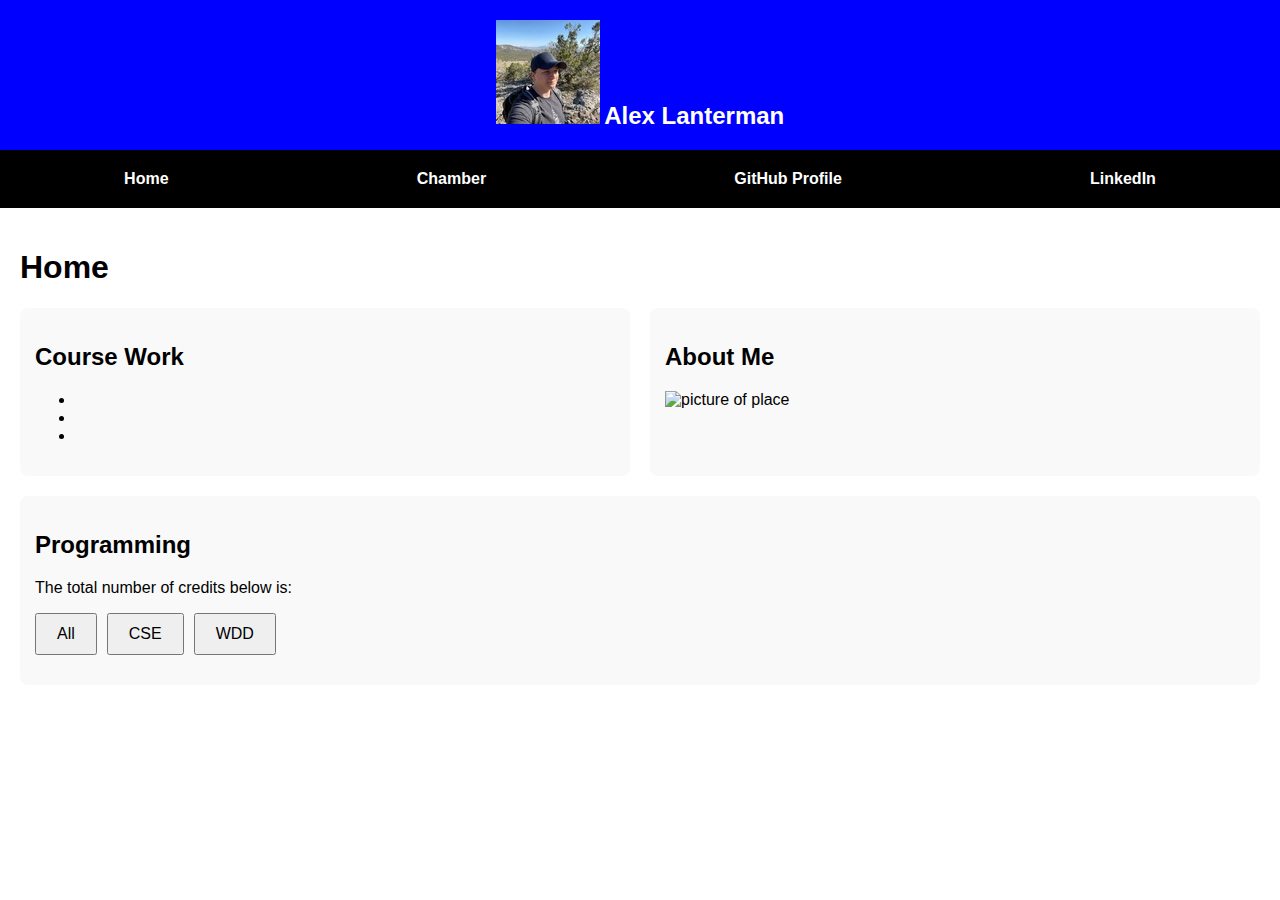
==== index.html @ c451e87f "u" ====
<!DOCTYPE html>
<html lang="en">

<head>
  <meta charset="UTF-8">
  <meta name="viewport" content="width=device-width, initial-scale=1.0">
  <meta name="description" content="Course Home Page">
  <meta name="author" content="Alex Lanterman">
  <title>Home</title>
  <link rel="stylesheet" href="styles.css">
  <script src="script.js" defer></script>
</head>
<body>
  <header>
    <img src="images/FB_PP_25per.jpg" alt="My profile picture">
    <span>Alex Lanterman</span>
  </header>

  <nav>
    <ul>
      <li><a href="index.html">Home</a></li>
      <li><a href="chamber.html">Chamber</a></li>
      <li><a href="https://github.com/xlantz">GitHub Profile</a></li>
      <li><a href="https://www.linkedin.com/in/alexander-lanterman/">LinkedIn</a></li>
    </ul>
  </nav>

  <main>
    <h1>Home</h1>
    <div class="top-sections">
      <section class="grid-item left">
        <h2>Course Work</h2>
        <ul>
          <li></li>
          <li></li>
          <li></li>
        </ul>
      </section>
      <section class="grid-item right">
        <h2>About Me</h2>
        <img src="#" alt="picture of place">
      </section>
    </div>

    <section class="grid-item programming">
      <h2>Programming</h2>
      <p>The total number of credits below is: </p>
    
      <div class="course-buttons">
        <button id="all-courses">All</button>
        <button id="wdd-courses">CSE</button>
        <button id="cse-courses">WDD</button>
      </div>

      <div id="course-list"></div>
    </section>
  </main>

  <footer>
    <p><span id="currentYear"></span></p>
    <p id="lastModified"></p>
  </footer>

</body>
</html>
---- styles.css ----
body {
  font-family: 'Arial', sans-serif;
  margin: 0;
  padding: 0;
}

header {
  text-align: center;
  background-color: blue;
  padding: 20px;
}

header img {
  height: auto;
  width: auto;
}

header span {
  color: white;
  font-size: 24px;
  font-weight: bold;
}

nav {
  background-color: black;
  padding: 10px 0;
}

nav ul {
  display: flex;
  flex-direction: column;
  list-style-type: none;
  padding: 0;
  margin: 0;
}

nav ul li {
  margin: 10px 0;
}

nav ul li a {
  text-decoration: none;
  color: white;
  font-weight: bold;
}

nav ul li a:hover {
  color: #ccc;
}

main {
  padding: 20px;
}

.top-sections {
  display: grid;
  grid-template-columns: 1fr 1fr;
  grid-gap: 20px;
}

.grid-item {
  background-color: #f9f9f9;
  padding: 15px;
  border-radius: 8px;
}

.left {
  grid-column: 1;
}

.right {
  grid-column: 2;
}

.programming {
  margin-top: 20px;
}

.course-buttons {
  display: flex;
  justify-content: flex-start;
  margin-bottom: 15px;
}

.course-buttons button {
  padding: 10px 20px;
  margin-right: 10px;
  font-size: 16px;
  cursor: pointer;
}

.course-buttons button:hover {
  background-color: #ddd;
  border: none;
}

@media screen and (min-width: 600px) {
  nav ul {
    flex-direction: row;
    justify-content: space-around;
  }
}
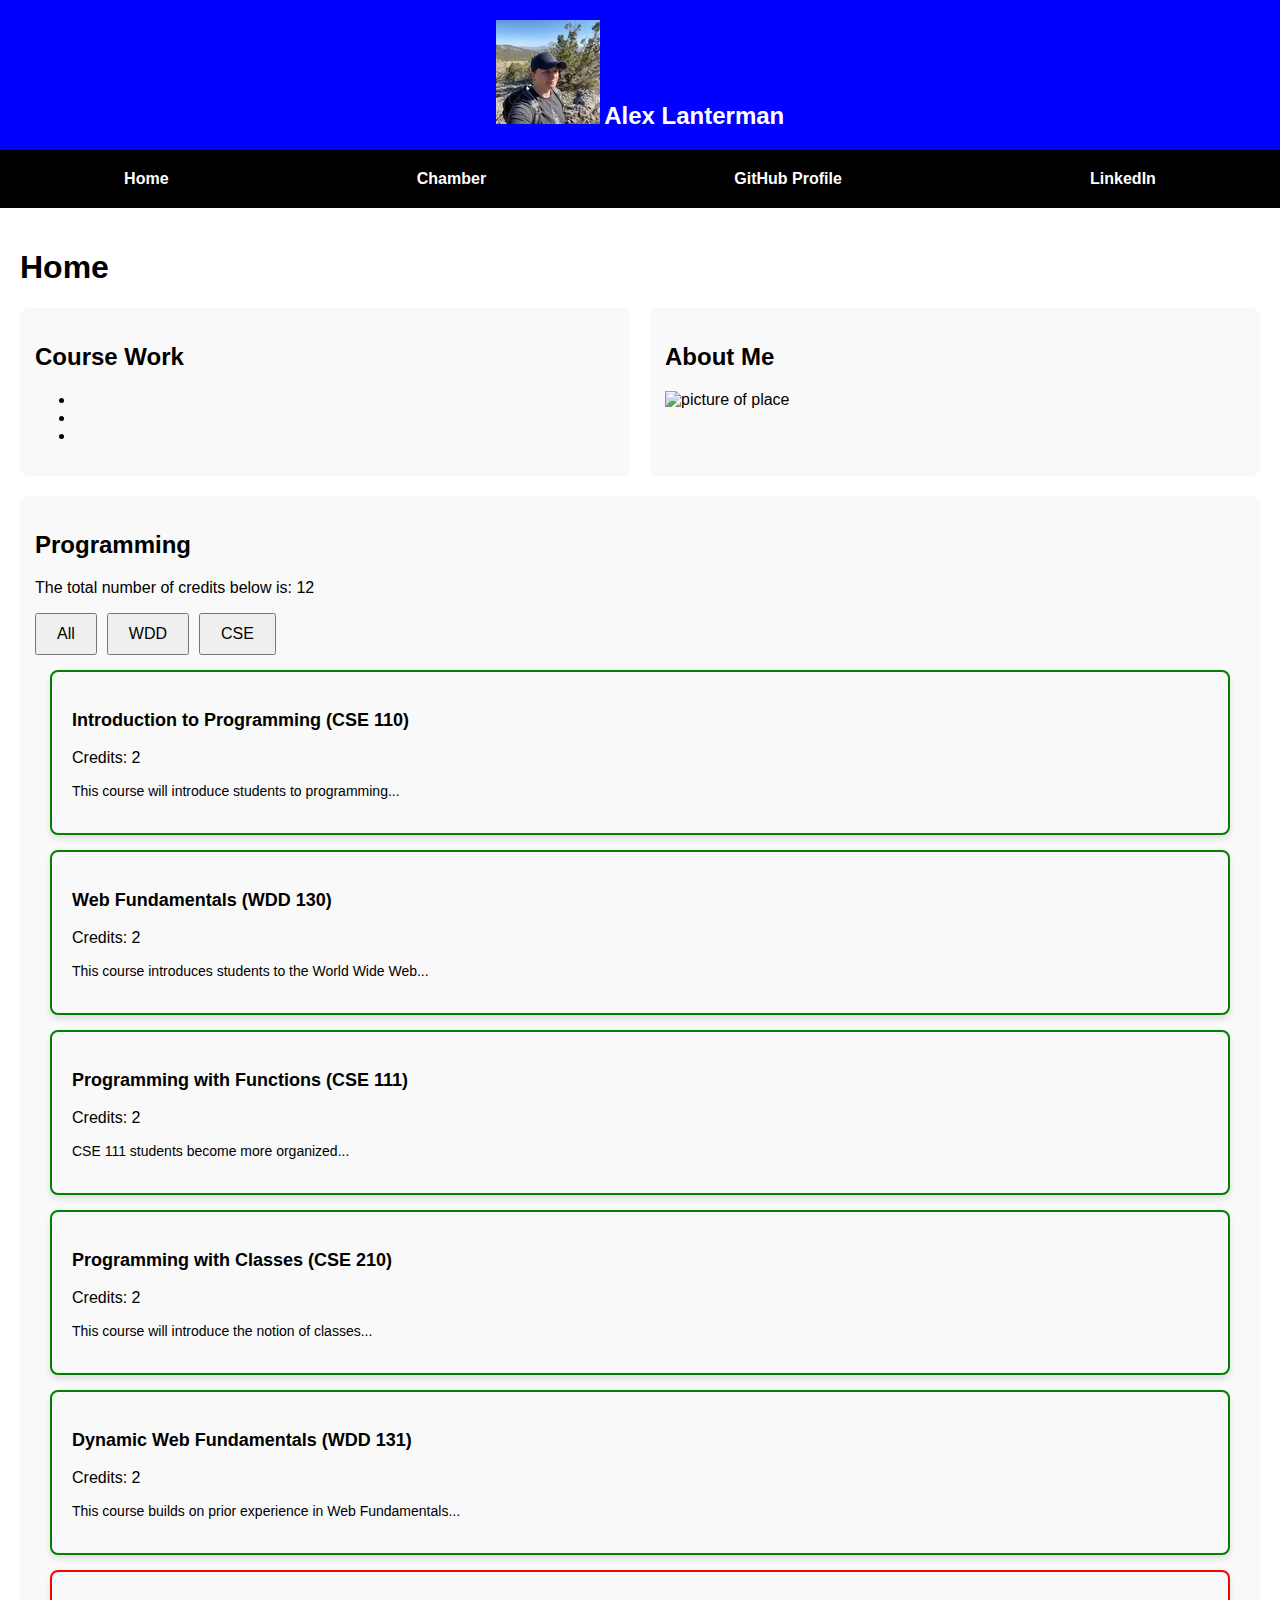
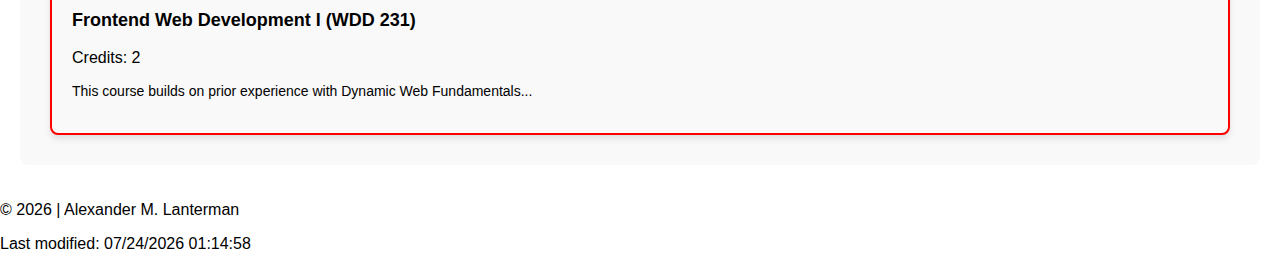
==== commit 0725257c: "update, nearly finished" ====
--- a/index.html
+++ b/index.html
@@ -44,14 +44,14 @@
 
     <section class="grid-item programming">
       <h2>Programming</h2>
-      <p>The total number of credits below is: </p>
-    
+      <p>The total number of credits below is: <span id="total-credits">0</span></p>
+  
       <div class="course-buttons">
         <button id="all-courses">All</button>
-        <button id="wdd-courses">CSE</button>
-        <button id="cse-courses">WDD</button>
+        <button id="wdd-courses">WDD</button>
+        <button id="cse-courses">CSE</button>
       </div>
-
+  
       <div id="course-list"></div>
     </section>
   </main>
--- a/styles.css
+++ b/styles.css
@@ -94,6 +94,49 @@
   border: none;
 }
 
+.course-card {
+  background-color: #f9f9f9;
+  padding: 20px;
+  margin: 15px;
+  border-radius: 8px;
+  box-shadow: 0 4px 6px rgba(0, 0, 0, 0.1);
+}
+
+.completed {
+  border: 2px solid green;
+}
+
+.not-completed {
+  border: 2px solid red;
+}
+
+.course-title {
+  font-size: 18px;
+  font-weight: bold;
+}
+
+.course-credits {
+  font-size: 16px;
+}
+
+.course-description {
+  font-size: 14px;
+  margin-top: 10px;
+}
+
+.course-buttons button {
+  padding: 10px 20px;
+  margin-right: 10px;
+  font-size: 16px;
+  cursor: pointer;
+}
+
+.course-buttons button:hover {
+  background-color: #ddd;
+  border: none;
+}
+
+
 @media screen and (min-width: 600px) {
   nav ul {
     flex-direction: row;
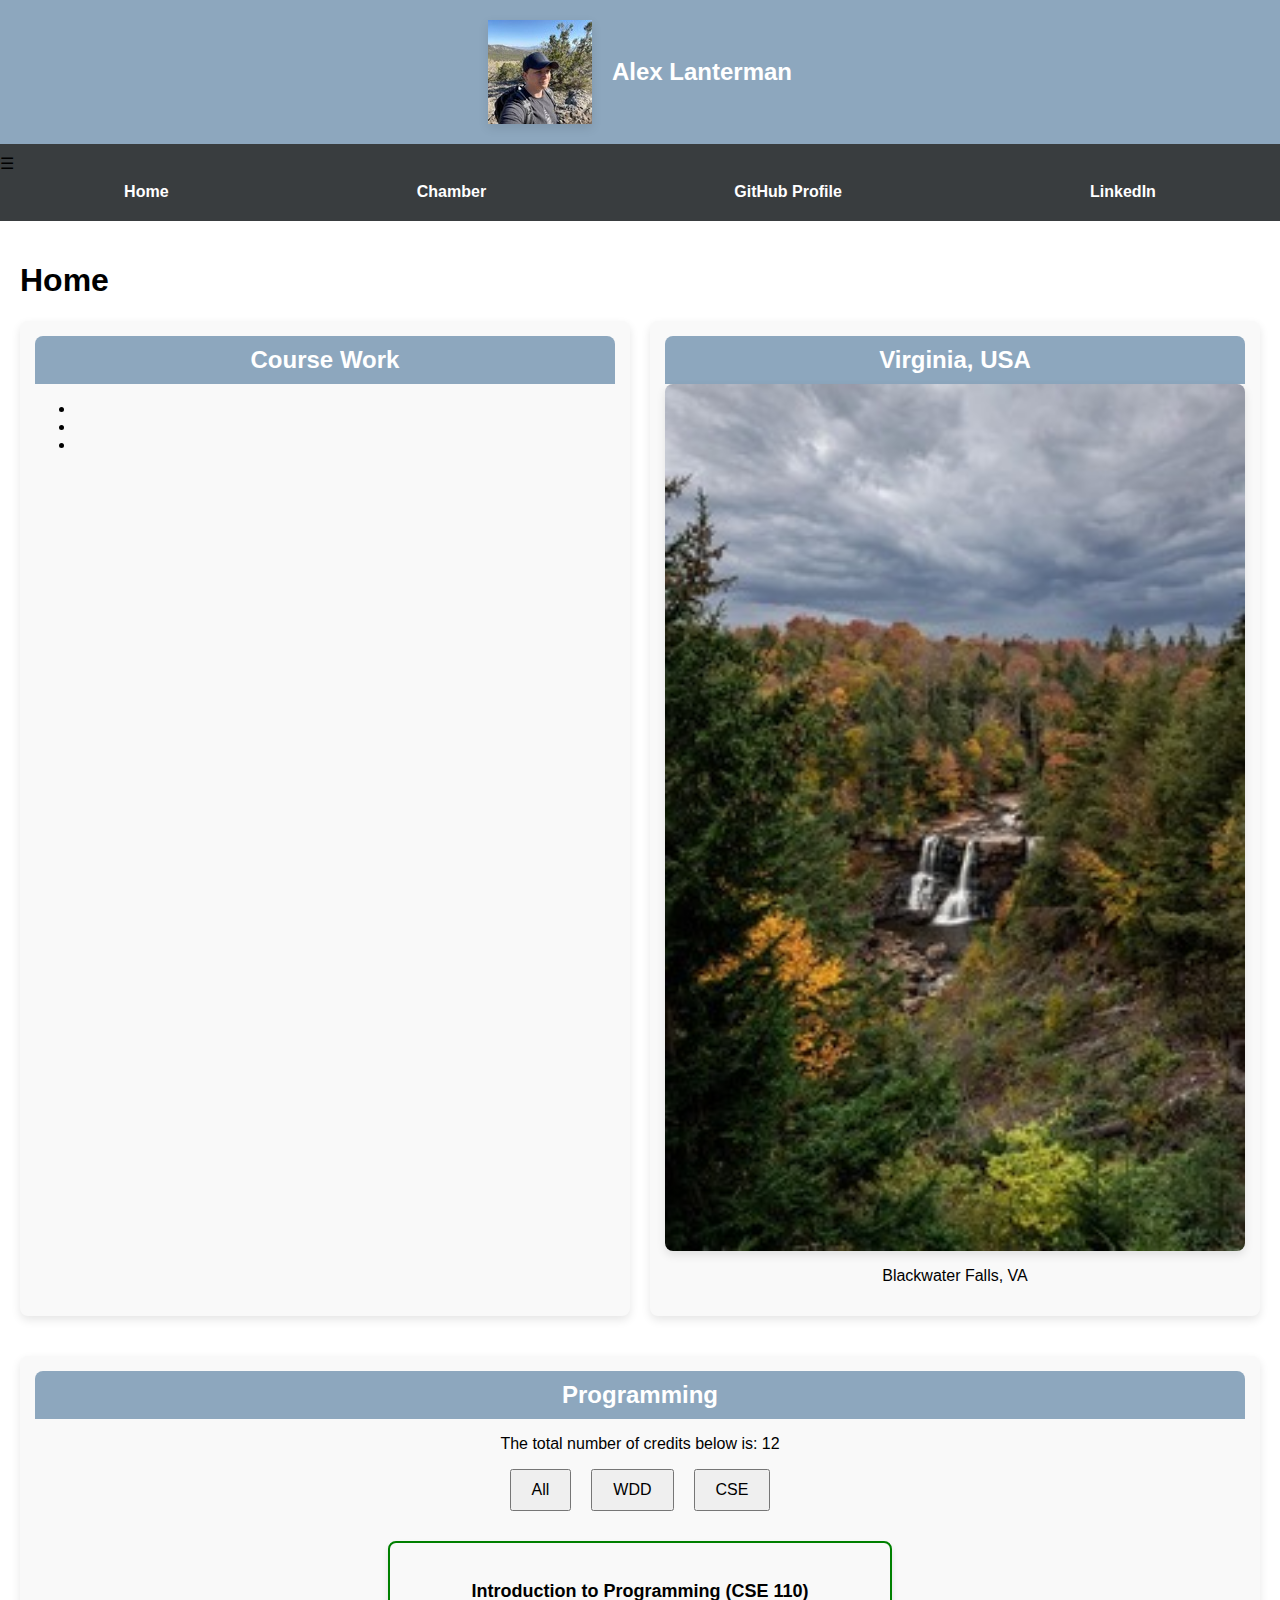
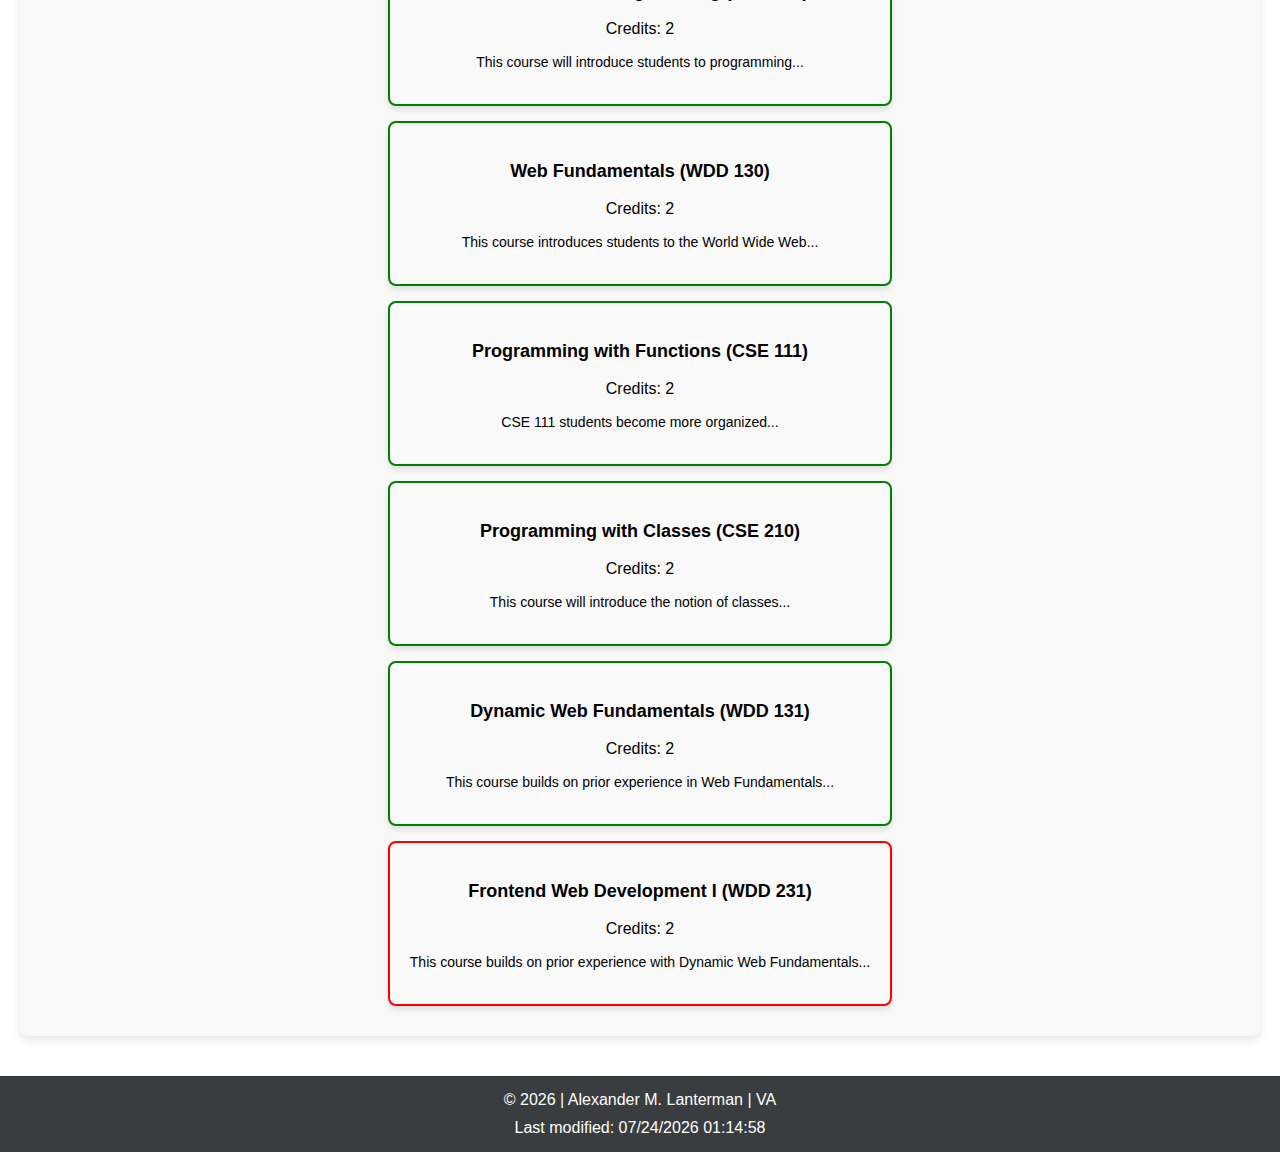
==== commit 9f43974c: "u" ====
--- a/index.html
+++ b/index.html
@@ -17,7 +17,8 @@
   </header>
 
   <nav>
-    <ul>
+    <div class="hamburger" onclick="toggleMenu()">☰</div>
+    <ul id="menu" class="hidden">
       <li><a href="index.html">Home</a></li>
       <li><a href="chamber.html">Chamber</a></li>
       <li><a href="https://github.com/xlantz">GitHub Profile</a></li>
@@ -37,8 +38,9 @@
         </ul>
       </section>
       <section class="grid-item right">
-        <h2>About Me</h2>
-        <img src="#" alt="picture of place">
+        <h2>Virginia, USA</h2>
+        <img src="images/VA_Trees_Waterfall_50per.jpg" alt="picture of place">
+        <p>Blackwater Falls, VA</p>
       </section>
     </div>
 
--- a/styles.css
+++ b/styles.css
@@ -5,14 +5,18 @@
 }
 
 header {
-  text-align: center;
-  background-color: blue;
+  display: flex;
+  justify-content: center;
+  align-items: center;
+  background-color: #8DA7BE;
   padding: 20px;
 }
 
 header img {
   height: auto;
   width: auto;
+  box-shadow: 0 4px 10px rgba(0, 0, 0, 0.1);
+  margin-right: 20px; /* Space between image and text */
 }
 
 header span {
@@ -22,16 +26,17 @@
 }
 
 nav {
-  background-color: black;
+  background-color: #393D3F;
   padding: 10px 0;
+  position: relative;
 }
 
 nav ul {
   display: flex;
-  flex-direction: column;
   list-style-type: none;
   padding: 0;
   margin: 0;
+  justify-content: space-around;
 }
 
 nav ul li {
@@ -62,29 +67,51 @@
   background-color: #f9f9f9;
   padding: 15px;
   border-radius: 8px;
+  box-shadow: 0 4px 10px rgba(0, 0, 0, 0.1);
 }
 
 .left {
   grid-column: 1;
-}
-
+  
+}
+
+.left h2 {
+  text-align: center;
+}
 .right {
   grid-column: 2;
+  display: flex;
+  flex-direction: column;
+  align-items: center;
+  justify-content: center;
+  text-align: center; 
+}
+
+.right img {
+  width: 100%;
+  height: auto;
+  border-radius: 8px;
+  box-shadow: 0 4px 10px rgba(0, 0, 0, 0.1);
 }
 
 .programming {
   margin-top: 20px;
+  box-shadow: 0 4px 10px rgba(0, 0, 0, 0.1);
+  display: flex;
+  flex-direction: column;
+  align-items: center;
+  text-align: center;
 }
 
 .course-buttons {
   display: flex;
-  justify-content: flex-start;
+  justify-content: center; 
   margin-bottom: 15px;
 }
 
 .course-buttons button {
   padding: 10px 20px;
-  margin-right: 10px;
+  margin: 0 10px;
   font-size: 16px;
   cursor: pointer;
 }
@@ -124,22 +151,95 @@
   margin-top: 10px;
 }
 
-.course-buttons button {
-  padding: 10px 20px;
-  margin-right: 10px;
-  font-size: 16px;
-  cursor: pointer;
-}
-
-.course-buttons button:hover {
-  background-color: #ddd;
-  border: none;
-}
-
-
-@media screen and (min-width: 600px) {
+footer {
+  display: flex;
+  flex-direction: column;
+  align-items: center;
+  padding: 10px;
+  background-color: #393D3F;
+  color: white;
+}
+
+footer p {
+  margin: 5px 0;
+}
+
+.grid-item h2 {
+  color: white; 
+  background-color: #8DA7BE; 
+  padding: 10px 0; 
+  text-align: center; 
+  margin: 0; 
+  width: 100%; 
+  box-sizing: border-box; 
+  border-top-left-radius: 8px; 
+  border-top-right-radius: 8px; 
+}
+
+
+.grid-item {
+  margin-bottom: 20px;
+}
+
+
+.left h2 {
+  background-color: #8DA7BE; 
+}
+
+.right h2 {
+  background-color: #8DA7BE; 
+}
+
+.programming h2 {
+  background-color: #8DA7BE; 
+}
+
+@media screen and (max-width: 600px) {
+  .top-sections {
+    display: block;
+  }
+
+  .left {
+    order: 1; 
+  }
+
+  .right {
+    order: 2; 
+  }
+
+  .programming {
+    order: 3; 
+  }
+
+  .grid-item {
+    padding: 15px; 
+  }
   nav ul {
-    flex-direction: row;
-    justify-content: space-around;
-  }
-}
+    display: none; /* Hide the navigation by default */
+    flex-direction: column; /* Stack the navigation links vertically */
+    background-color: #393D3F;
+    position: absolute;
+    top: 50px; /* Position the menu below the hamburger icon */
+    right: 0;
+    width: 100%;
+    box-shadow: 0 4px 10px rgba(0, 0, 0, 0.1); /* Optional: add shadow for better visibility */
+  }
+
+  nav ul li {
+    margin: 15px 0; /* Adjust margin for mobile */
+    text-align: center; /* Center the links */
+  }
+
+  nav ul li a {
+    font-size: 18px; /* Adjust font size for mobile */
+  }
+
+  .hamburger {
+    display: block; /* Show the hamburger icon on mobile */
+  }
+
+  /* To show the menu when active */
+  nav ul.visible {
+    display: flex; /* Show the navigation when the menu is active */
+  }
+}
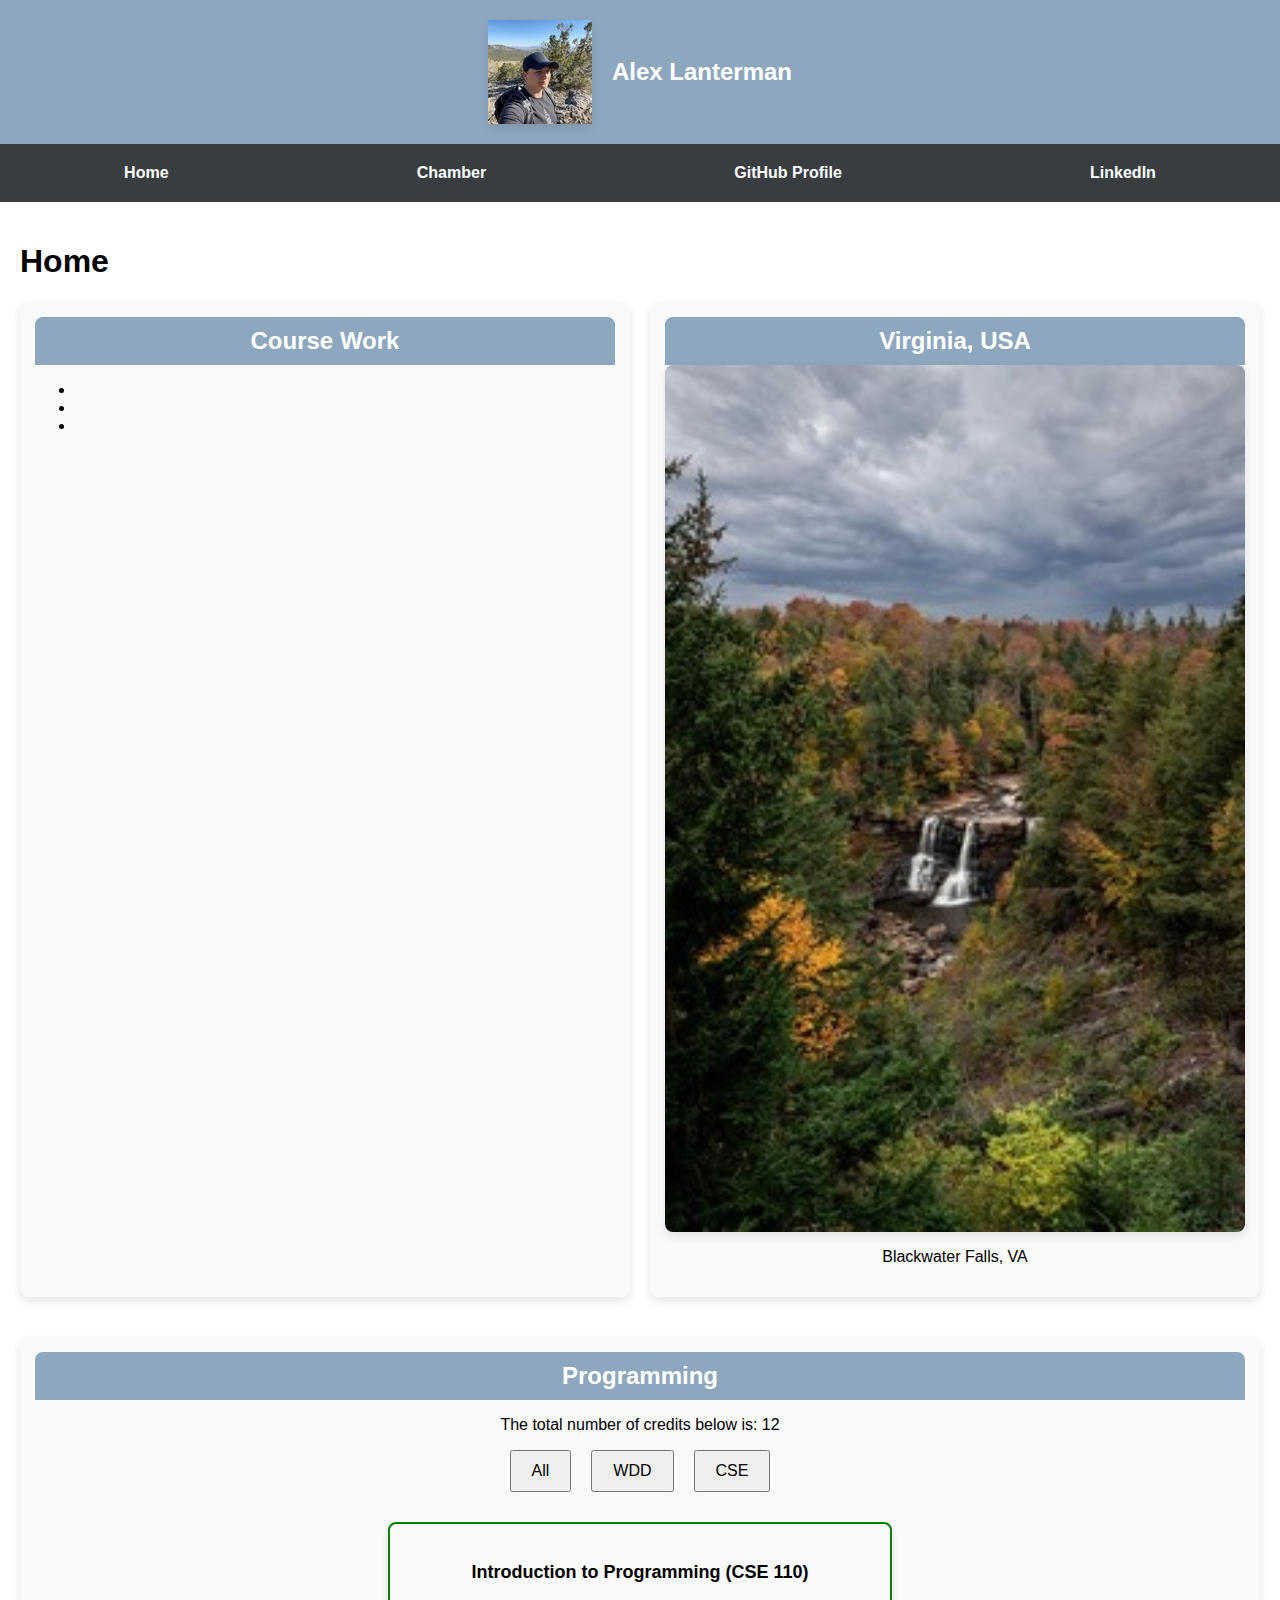
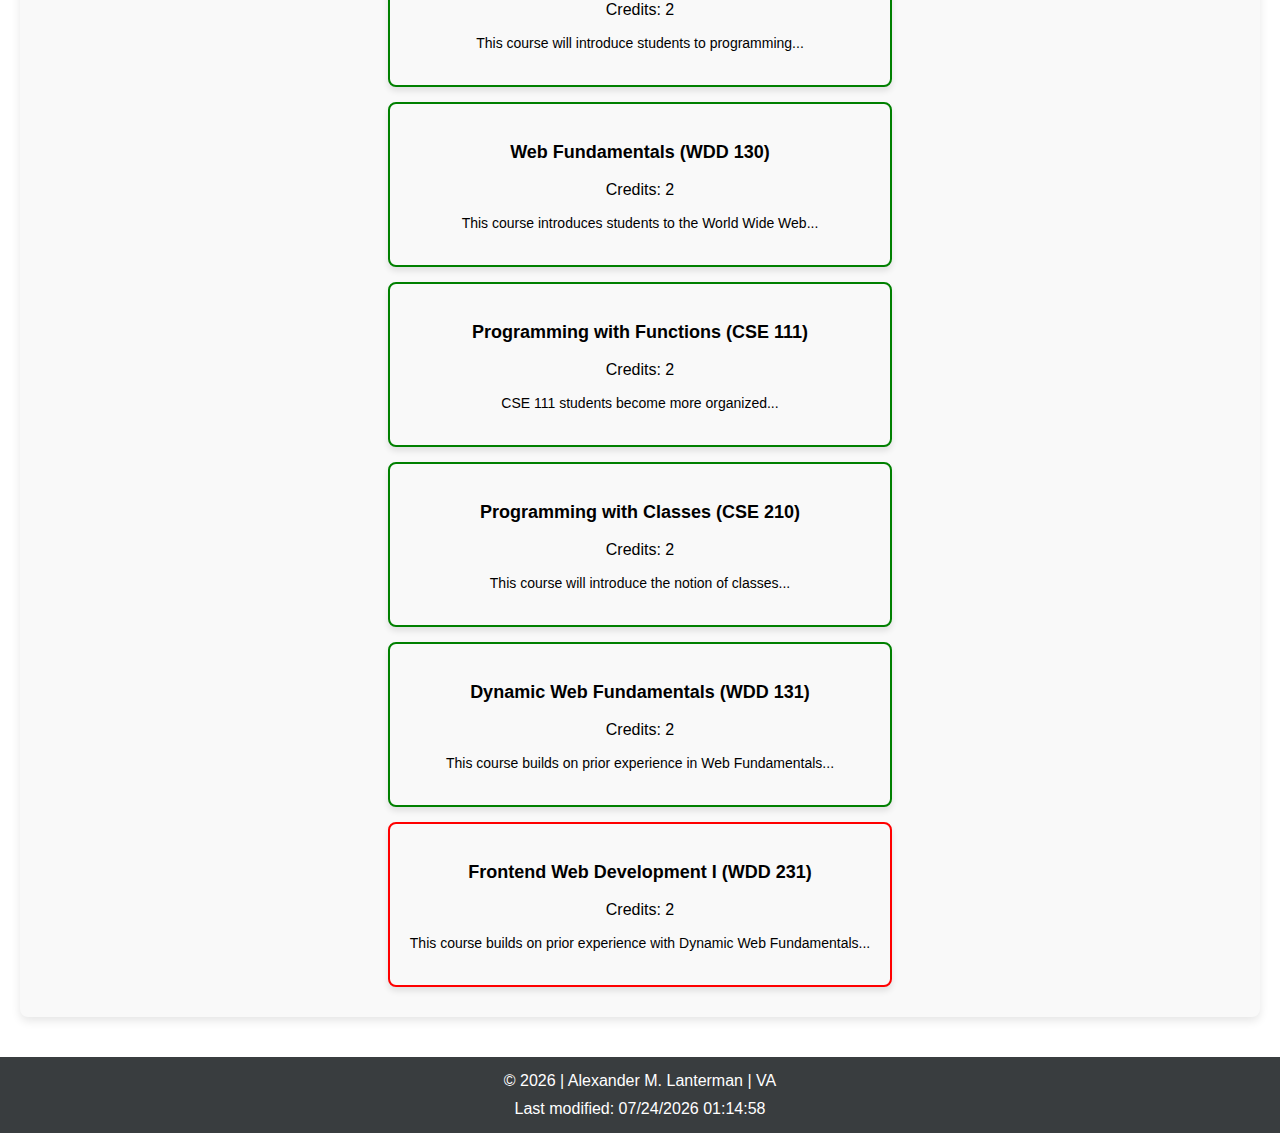
==== commit 0acf264f: "u" ====
--- a/index.html
+++ b/index.html
@@ -17,7 +17,7 @@
   </header>
 
   <nav>
-    <div class="hamburger" onclick="toggleMenu()">☰</div>
+    <button class="hamburger" id="hamburger-btn">&#9776;</button> <!-- Hamburger icon -->
     <ul id="menu" class="hidden">
       <li><a href="index.html">Home</a></li>
       <li><a href="chamber.html">Chamber</a></li>
--- a/styles.css
+++ b/styles.css
@@ -16,7 +16,7 @@
   height: auto;
   width: auto;
   box-shadow: 0 4px 10px rgba(0, 0, 0, 0.1);
-  margin-right: 20px; /* Space between image and text */
+  margin-right: 20px; 
 }
 
 header span {
@@ -51,6 +51,18 @@
 
 nav ul li a:hover {
   color: #ccc;
+}
+
+nav .hamburger {
+  display: none; /* Hidden by default */
+  background: none;
+  border: none;
+  font-size: 30px;
+  color: white;
+  cursor: pointer;
+  position: absolute;
+  top: 15px;
+  right: 20px;
 }
 
 main {
@@ -215,31 +227,26 @@
     padding: 15px; 
   }
   nav ul {
-    display: none; /* Hide the navigation by default */
-    flex-direction: column; /* Stack the navigation links vertically */
+    display: none; 
+    flex-direction: column; 
     background-color: #393D3F;
     position: absolute;
-    top: 50px; /* Position the menu below the hamburger icon */
+    top: 50px; 
     right: 0;
     width: 100%;
-    box-shadow: 0 4px 10px rgba(0, 0, 0, 0.1); /* Optional: add shadow for better visibility */
+    box-shadow: 0 4px 10px rgba(0, 0, 0, 0.1); 
   }
 
   nav ul li {
-    margin: 15px 0; /* Adjust margin for mobile */
-    text-align: center; /* Center the links */
+    margin: 15px 0; 
+    text-align: center; 
   }
 
   nav ul li a {
-    font-size: 18px; /* Adjust font size for mobile */
-  }
-
-  .hamburger {
-    display: block; /* Show the hamburger icon on mobile */
-  }
-
-  /* To show the menu when active */
+    font-size: 18px; 
+  }
+
   nav ul.visible {
-    display: flex; /* Show the navigation when the menu is active */
-  }
-}
+    display: flex;
+  }
+}
